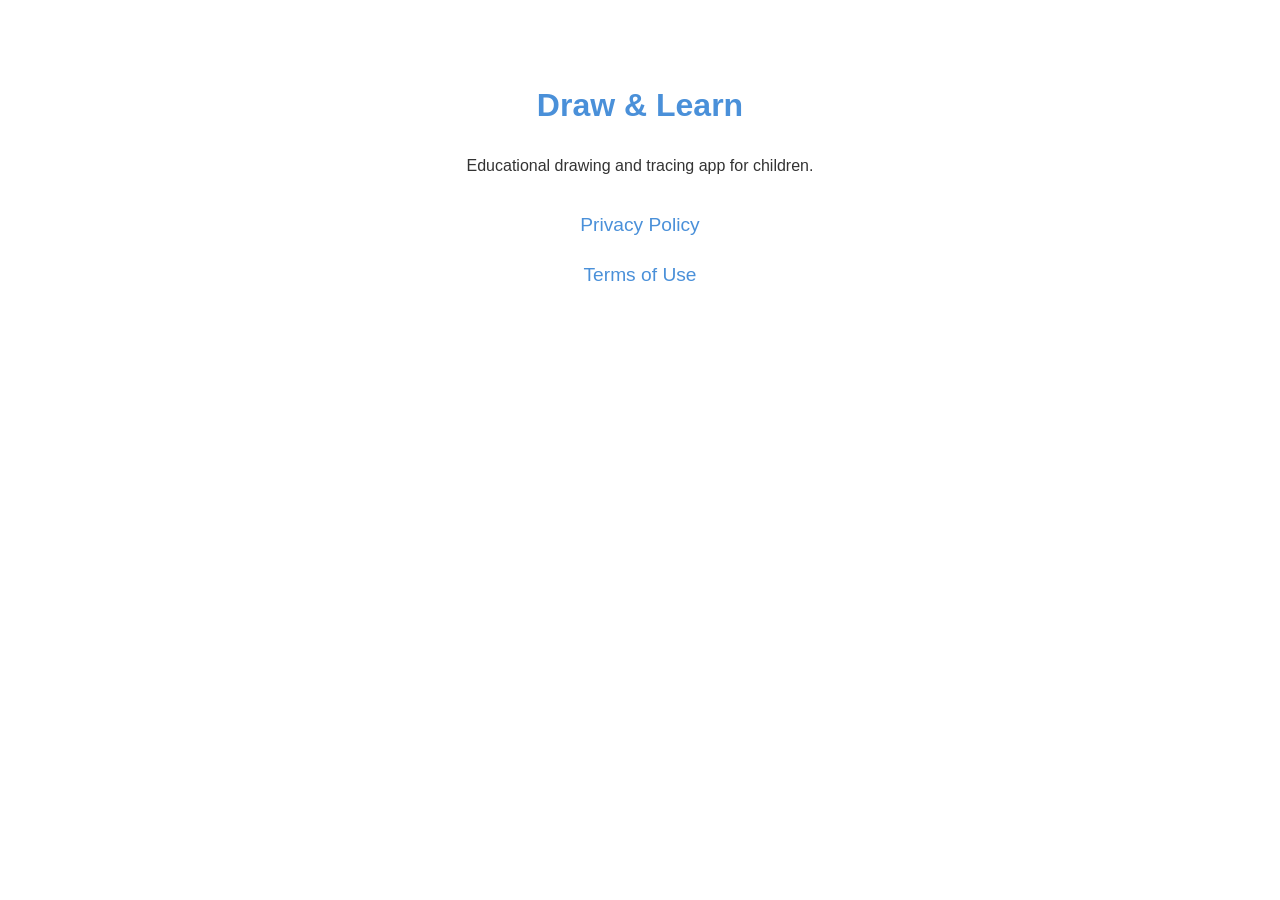
==== index.html @ 2e30c745 "Initial commit: add index page" ====
<!DOCTYPE html>
<html lang="en">
<head>
    <meta charset="UTF-8">
    <meta name="viewport" content="width=device-width, initial-scale=1.0">
    <title>Draw &amp; Learn — Legal</title>
    <style>
        body { font-family: -apple-system, BlinkMacSystemFont, "Segoe UI", Roboto, sans-serif; max-width: 700px; margin: 80px auto; padding: 0 20px; color: #333; text-align: center; line-height: 1.6; }
        h1 { color: #4A90D9; }
        a { color: #4A90D9; text-decoration: none; font-size: 1.2em; }
        a:hover { text-decoration: underline; }
        .links { margin-top: 2em; }
        .links a { display: block; margin: 1em 0; }
    </style>
</head>
<body>
    <h1>Draw &amp; Learn</h1>
    <p>Educational drawing and tracing app for children.</p>
    <div class="links">
        <a href="privacy.html">Privacy Policy</a>
        <a href="terms.html">Terms of Use</a>
    </div>
</body>
</html>
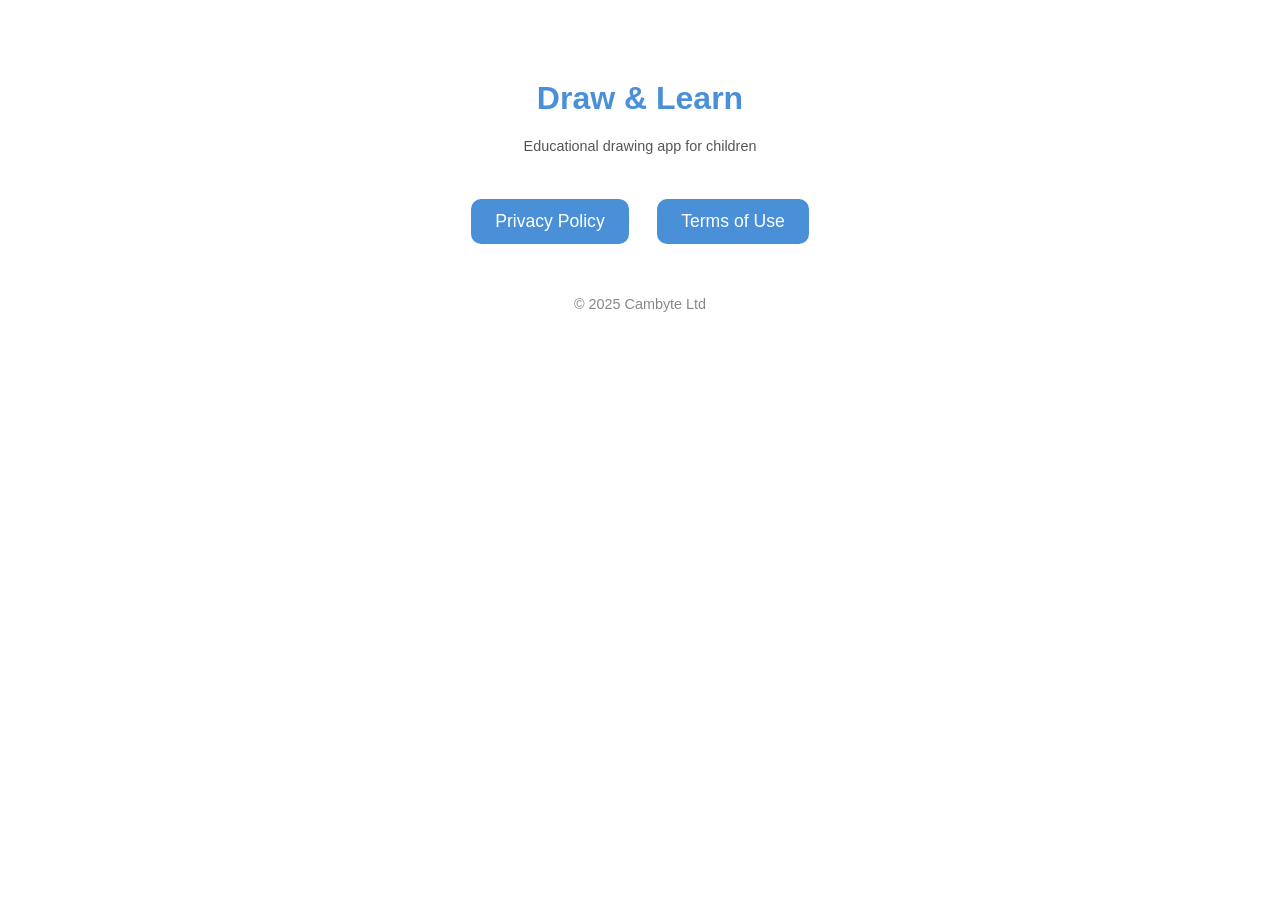
==== commit c0371a0f: "Update legal pages and add index landing page" ====
--- a/index.html
+++ b/index.html
@@ -5,20 +5,19 @@
     <meta name="viewport" content="width=device-width, initial-scale=1.0">
     <title>Draw &amp; Learn — Legal</title>
     <style>
-        body { font-family: -apple-system, BlinkMacSystemFont, "Segoe UI", Roboto, sans-serif; max-width: 700px; margin: 80px auto; padding: 0 20px; color: #333; text-align: center; line-height: 1.6; }
+        body { font-family: -apple-system, BlinkMacSystemFont, "Segoe UI", Roboto, sans-serif; max-width: 500px; margin: 80px auto; padding: 0 20px; text-align: center; color: #333; }
         h1 { color: #4A90D9; }
-        a { color: #4A90D9; text-decoration: none; font-size: 1.2em; }
-        a:hover { text-decoration: underline; }
-        .links { margin-top: 2em; }
-        .links a { display: block; margin: 1em 0; }
+        a { display: inline-block; margin: 12px; padding: 12px 24px; background: #4A90D9; color: #fff; text-decoration: none; border-radius: 10px; font-size: 1.1em; }
+        a:hover { background: #357ABD; }
+        p { color: #888; margin-top: 40px; font-size: 0.9em; }
     </style>
 </head>
 <body>
     <h1>Draw &amp; Learn</h1>
-    <p>Educational drawing and tracing app for children.</p>
-    <div class="links">
-        <a href="privacy.html">Privacy Policy</a>
-        <a href="terms.html">Terms of Use</a>
-    </div>
+    <p style="color:#555; margin-top:8px;">Educational drawing app for children</p>
+    <br>
+    <a href="privacy.html">Privacy Policy</a>
+    <a href="terms.html">Terms of Use</a>
+    <p>&copy; 2025 Cambyte Ltd</p>
 </body>
 </html>
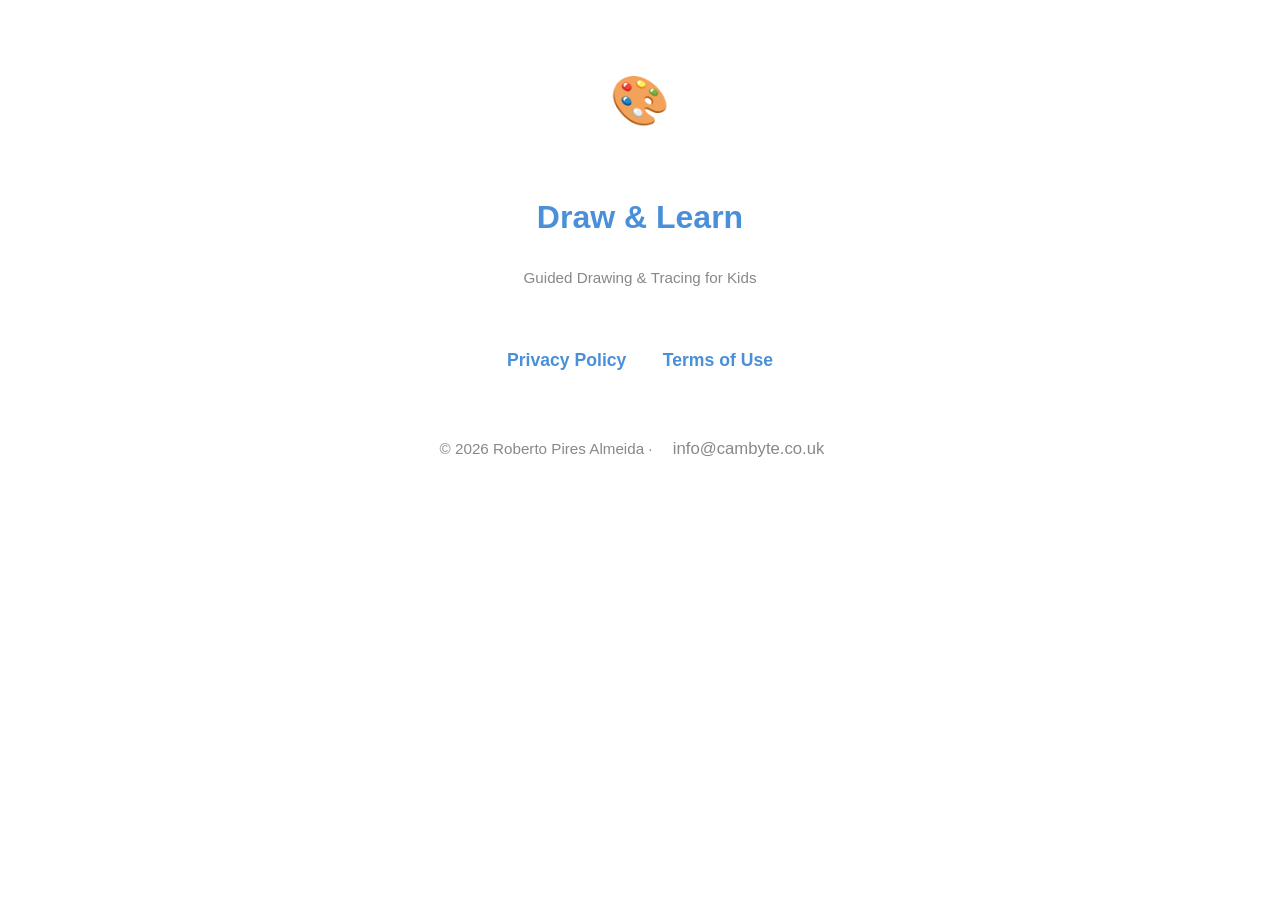
==== commit 83930cc2: "Update developer name to Roberto Pires Almeida, remove company references" ====
--- a/index.html
+++ b/index.html
@@ -5,19 +5,22 @@
     <meta name="viewport" content="width=device-width, initial-scale=1.0">
     <title>Draw &amp; Learn — Legal</title>
     <style>
-        body { font-family: -apple-system, BlinkMacSystemFont, "Segoe UI", Roboto, sans-serif; max-width: 500px; margin: 80px auto; padding: 0 20px; text-align: center; color: #333; }
-        h1 { color: #4A90D9; }
-        a { display: inline-block; margin: 12px; padding: 12px 24px; background: #4A90D9; color: #fff; text-decoration: none; border-radius: 10px; font-size: 1.1em; }
-        a:hover { background: #357ABD; }
-        p { color: #888; margin-top: 40px; font-size: 0.9em; }
+        body { font-family: -apple-system, BlinkMacSystemFont, "Segoe UI", Roboto, sans-serif; max-width: 600px; margin: 60px auto; padding: 0 20px; color: #333; line-height: 1.7; text-align: center; }
+        h1 { color: #4A90D9; font-size: 2em; }
+        .emoji { font-size: 3em; }
+        a { display: inline-block; margin: 12px 16px; font-size: 1.1em; color: #4A90D9; text-decoration: none; font-weight: 600; }
+        a:hover { text-decoration: underline; }
+        .tagline { color: #888; font-size: 0.95em; margin-top: 8px; }
     </style>
 </head>
 <body>
+    <p class="emoji">🎨</p>
     <h1>Draw &amp; Learn</h1>
-    <p style="color:#555; margin-top:8px;">Educational drawing app for children</p>
+    <p class="tagline">Guided Drawing &amp; Tracing for Kids</p>
     <br>
     <a href="privacy.html">Privacy Policy</a>
     <a href="terms.html">Terms of Use</a>
-    <p>&copy; 2025 Cambyte Ltd</p>
+    <br><br>
+    <p class="tagline">© 2026 Roberto Pires Almeida · <a href="mailto:info@cambyte.co.uk" style="color:#888;font-weight:normal;">info@cambyte.co.uk</a></p>
 </body>
 </html>
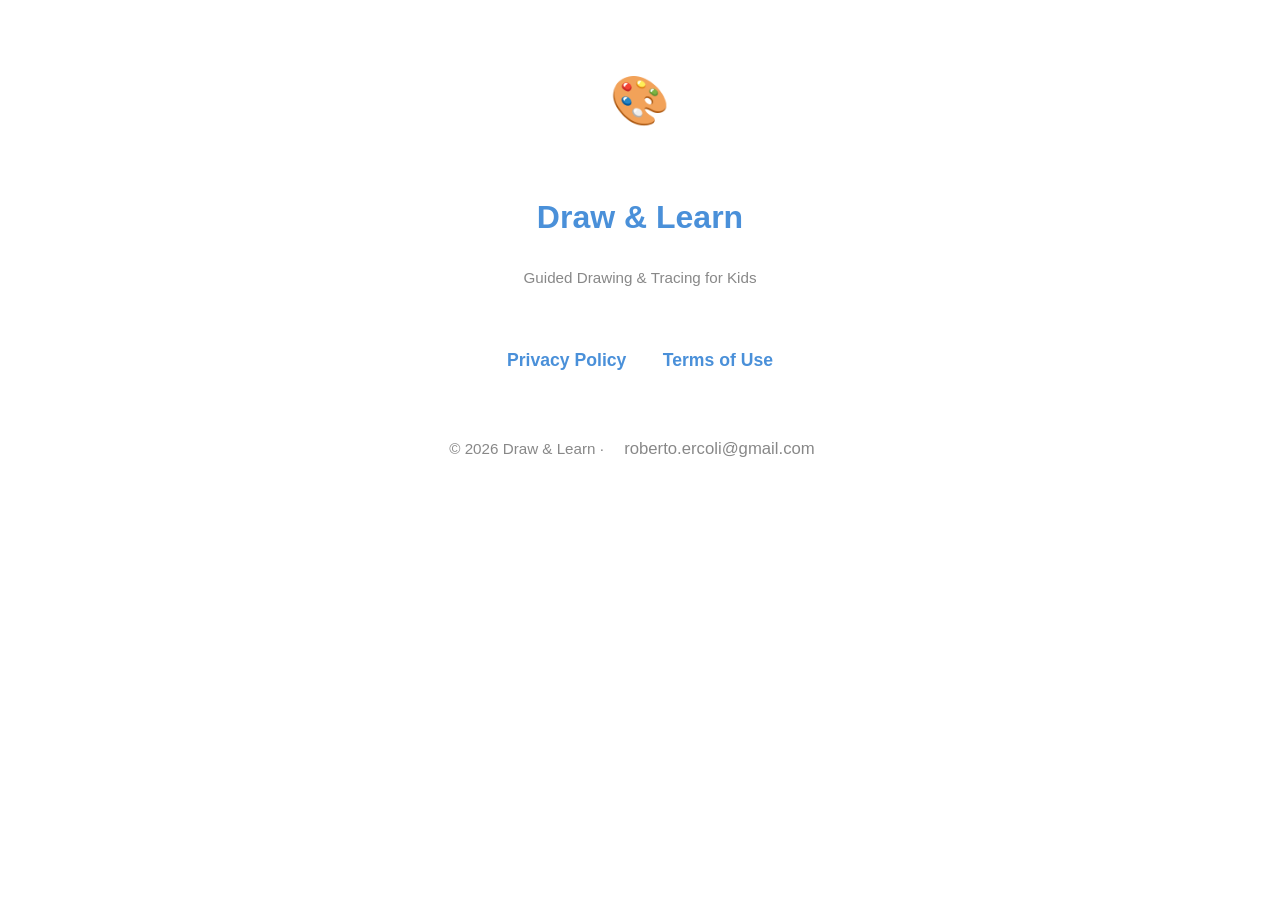
==== commit 823bf0ff: "Update legal pages with comprehensive styled versions - Full Privacy Policy (COPPA compliant, 14 sec" ====
--- a/index.html
+++ b/index.html
@@ -21,6 +21,6 @@
     <a href="privacy.html">Privacy Policy</a>
     <a href="terms.html">Terms of Use</a>
     <br><br>
-    <p class="tagline">© 2026 Roberto Pires Almeida · <a href="mailto:info@cambyte.co.uk" style="color:#888;font-weight:normal;">info@cambyte.co.uk</a></p>
+    <p class="tagline">© 2026 Draw &amp; Learn · <a href="mailto:roberto.ercoli@gmail.com" style="color:#888;font-weight:normal;">roberto.ercoli@gmail.com</a></p>
 </body>
 </html>
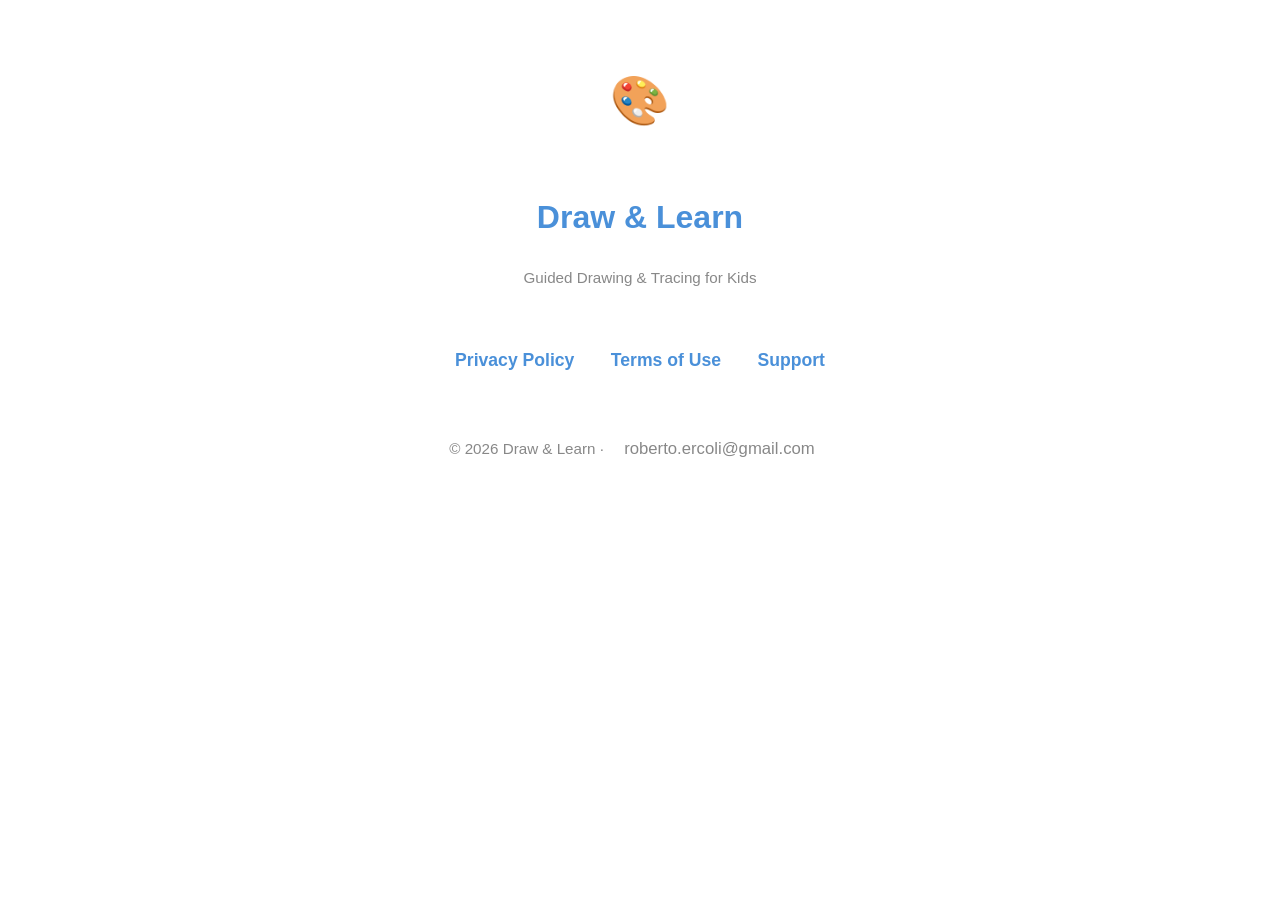
==== commit d09268a1: "Add support page, update index with support link" ====
--- a/index.html
+++ b/index.html
@@ -20,7 +20,8 @@
     <br>
     <a href="privacy.html">Privacy Policy</a>
     <a href="terms.html">Terms of Use</a>
+    <a href="support.html">Support</a>
     <br><br>
     <p class="tagline">© 2026 Draw &amp; Learn · <a href="mailto:roberto.ercoli@gmail.com" style="color:#888;font-weight:normal;">roberto.ercoli@gmail.com</a></p>
 </body>
-</html>+</html>
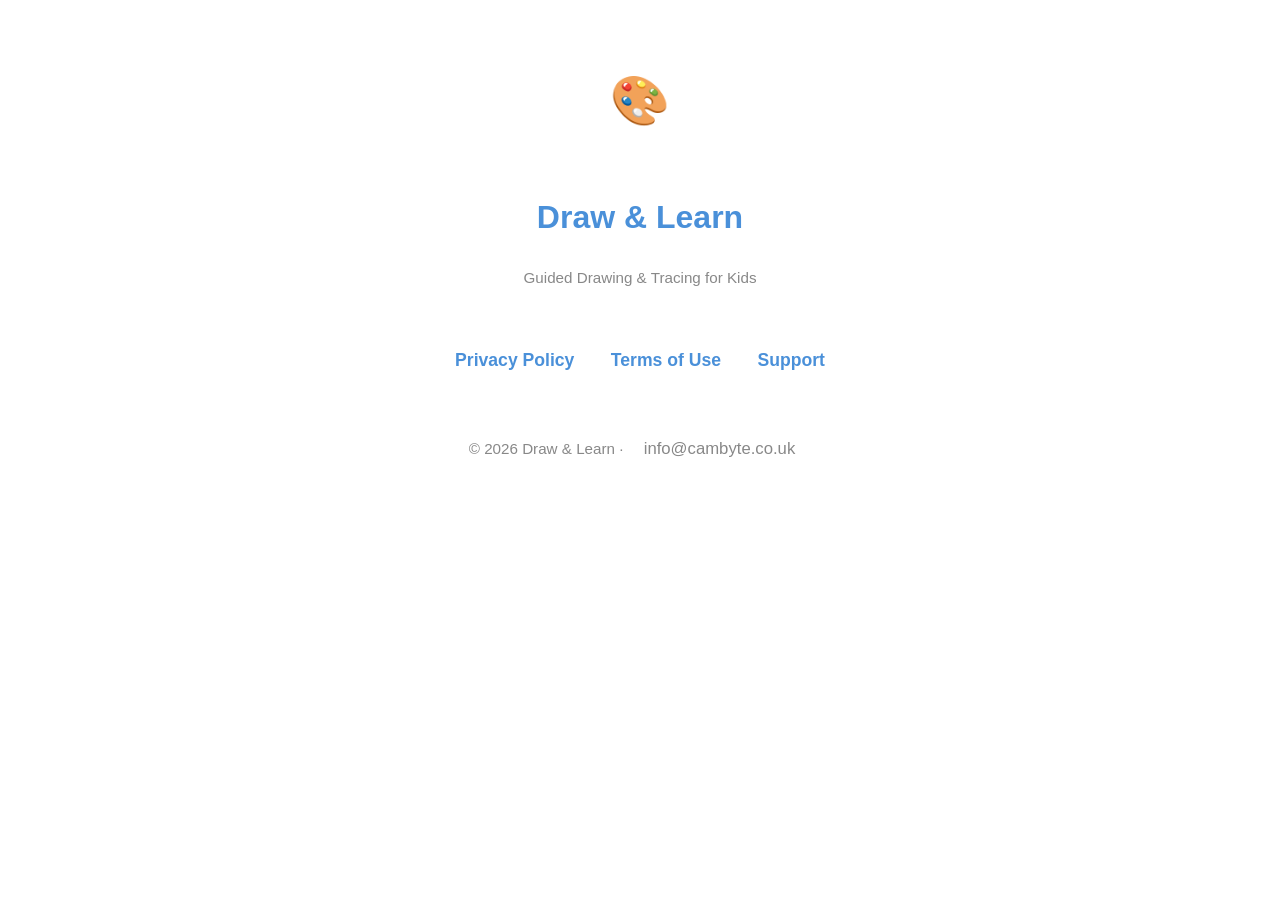
==== commit fb209c13: "Update contact email to info@cambyte.co.uk" ====
--- a/index.html
+++ b/index.html
@@ -22,6 +22,6 @@
     <a href="terms.html">Terms of Use</a>
     <a href="support.html">Support</a>
     <br><br>
-    <p class="tagline">© 2026 Draw &amp; Learn · <a href="mailto:roberto.ercoli@gmail.com" style="color:#888;font-weight:normal;">roberto.ercoli@gmail.com</a></p>
+    <p class="tagline">© 2026 Draw &amp; Learn · <a href="mailto:info@cambyte.co.uk" style="color:#888;font-weight:normal;">info@cambyte.co.uk</a></p>
 </body>
 </html>
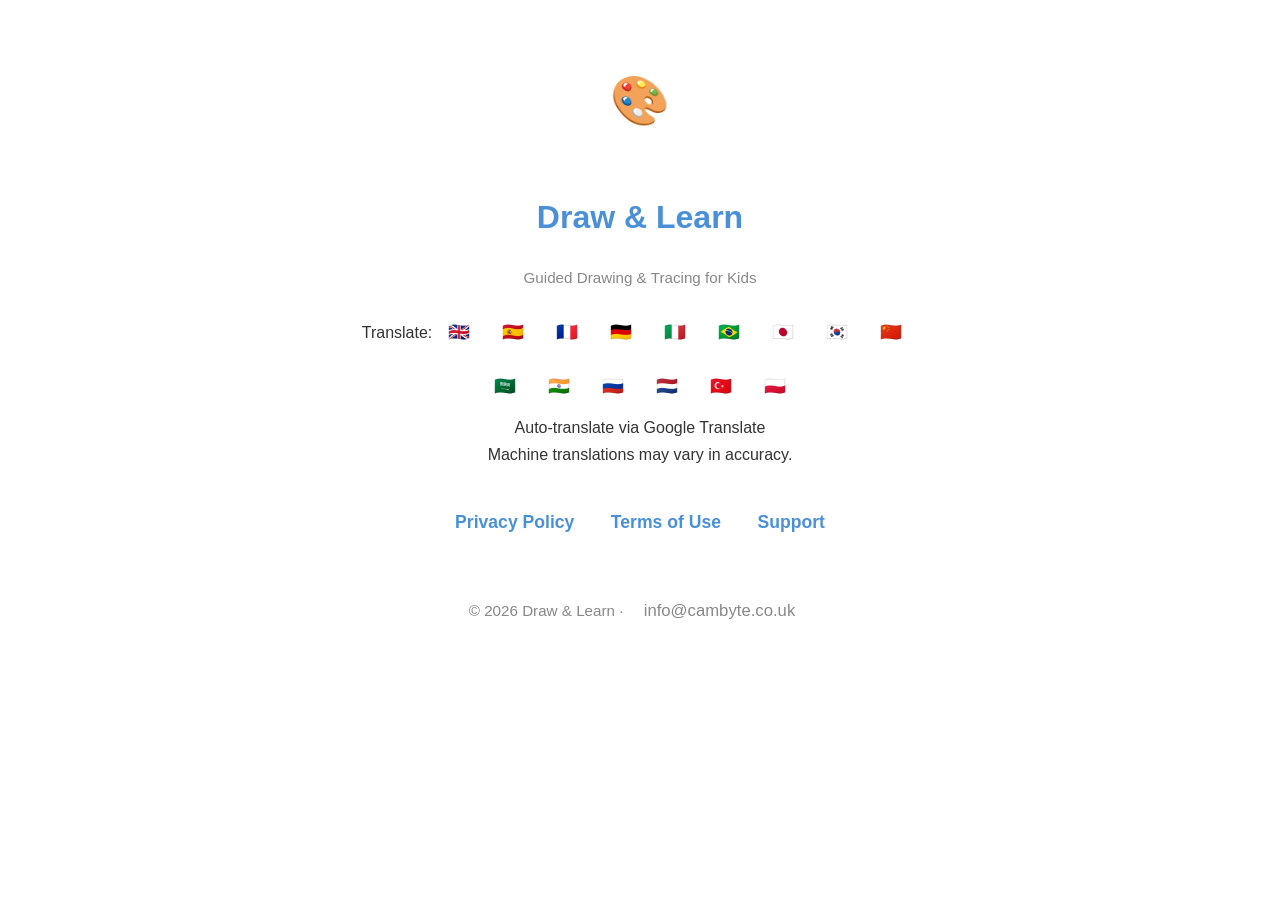
==== commit 7ebae109: "Update privacy policy (March 25, 2026): add photo export, parent supervision sections; sync all page" ====
--- a/index.html
+++ b/index.html
@@ -11,17 +11,22 @@
         a { display: inline-block; margin: 12px 16px; font-size: 1.1em; color: #4A90D9; text-decoration: none; font-weight: 600; }
         a:hover { text-decoration: underline; }
         .tagline { color: #888; font-size: 0.95em; margin-top: 8px; }
+        @import url("./lang-switch.css");
     </style>
 </head>
 <body>
     <p class="emoji">🎨</p>
     <h1>Draw &amp; Learn</h1>
     <p class="tagline">Guided Drawing &amp; Tracing for Kids</p>
+    <div class="lang-switch" aria-label="Translate"></div>
+    <div class="lang-note">Auto-translate via Google Translate</div>
+    <div class="lang-disclaimer">Machine translations may vary in accuracy.</div>
     <br>
     <a href="privacy.html">Privacy Policy</a>
     <a href="terms.html">Terms of Use</a>
     <a href="support.html">Support</a>
     <br><br>
     <p class="tagline">© 2026 Draw &amp; Learn · <a href="mailto:info@cambyte.co.uk" style="color:#888;font-weight:normal;">info@cambyte.co.uk</a></p>
+    <script src="./lang-switch.js"></script>
 </body>
 </html>
